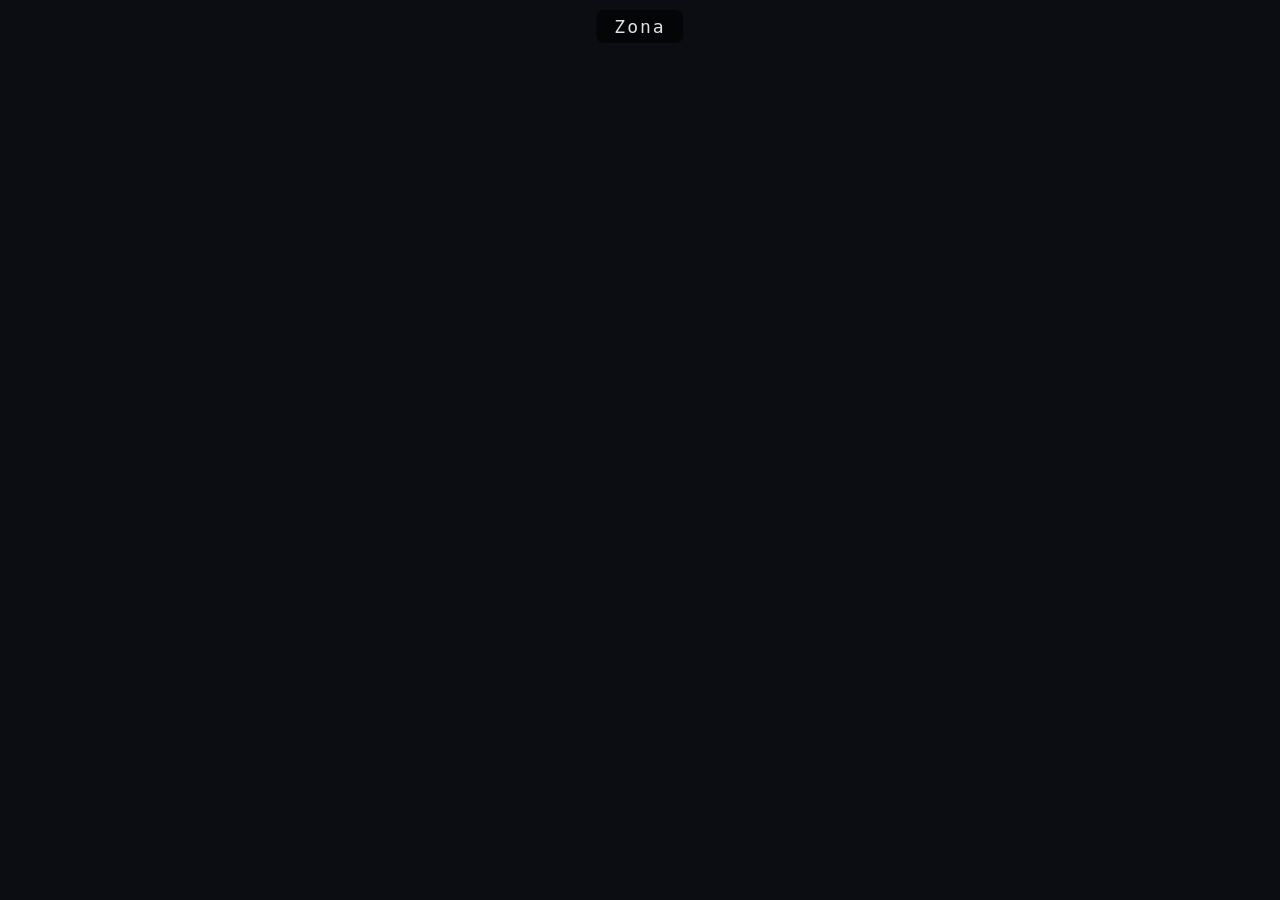
==== juego.html @ 1229124f "Update juego.html" ====
<!DOCTYPE html>
<html lang="es">
<head>
<meta charset="UTF-8">
<title>Detroit PRO 2D (90s FINAL PRO)</title>

<style>
body{margin:0;overflow:hidden;background:#0b0d12}
canvas{display:block}

#zoneName{
 position:fixed;
 top:10px;
 left:50%;
 transform:translateX(-50%);
 color:#e0e0e0;
 font-family:monospace;
 font-size:18px;
 background:rgba(0,0,0,0.6);
 padding:6px 18px;
 border-radius:8px;
 letter-spacing:2px;
}
</style>
</head>

<body>

<div id="zoneName">Zona</div>
<canvas id="game"></canvas>

<script>
const canvas=document.getElementById("game");
const ctx=canvas.getContext("2d");
const zoneUI=document.getElementById("zoneName");

canvas.width=window.innerWidth;
canvas.height=window.innerHeight;

/* ========================= */
const CONFIG = {
  CITY_WIDTH:90,
  CITY_HEIGHT:120,
  LAKE_SIZE:200,
  TREE_DENSITY:0.85,
  BRIDGE_Y:250,
  SAFE_MARGIN:20,
  TOWN_SIZE:15
};

const TILE=32;
const WORLD_ROWS=500;
const WORLD_COLS=500;

const T={ROAD:0,BUILDING:1,GRASS:2,WATER:3,BRIDGE:4};

/* ========================= */
const ZONES=[];

function rectsOverlap(a,b){
 return !(
  a.x + a.w + CONFIG.SAFE_MARGIN < b.x ||
  a.x > b.x + b.w + CONFIG.SAFE_MARGIN ||
  a.y + a.h + CONFIG.SAFE_MARGIN < b.y ||
  a.y > b.y + b.h + CONFIG.SAFE_MARGIN
 );
}

function clamp(v,min,max){
 return Math.max(min,Math.min(max,v));
}

function defineZones(){

 ZONES.length=0;

 let lake = {
   name:"Lago",
   x:150,
   y:150,
   w:CONFIG.LAKE_SIZE,
   h:CONFIG.LAKE_SIZE
 };

 let city1 = {
   name:"Ciudad",
   x: lake.x - CONFIG.CITY_WIDTH - 10,
   y: CONFIG.BRIDGE_Y - CONFIG.CITY_HEIGHT/2,
   w: CONFIG.CITY_WIDTH,
   h: CONFIG.CITY_HEIGHT
 };

 let city2 = {
   name:"Ciudad Norte",
   x: lake.x + lake.w + 10,
   y: CONFIG.BRIDGE_Y - CONFIG.CITY_HEIGHT/2,
   w: CONFIG.CITY_WIDTH,
   h: CONFIG.CITY_HEIGHT
 };

 function fixCity(city){
  while(rectsOverlap(city,lake)){
    city.y += 10;
  }
 }

 fixCity(city1);
 fixCity(city2);

 ZONES.push(city1);
 ZONES.push(city2);
 ZONES.push(lake);

 let roadX = Math.floor(city1.x + city1.w/2);
 let roadX2 = Math.floor(city2.x + city2.w/2);

 for(let i=1;i<=5;i++){
   let yPos = city1.y - i*60;

   ZONES.push({ name:"Pueblo", x: roadX - 40, y: yPos, w: CONFIG.TOWN_SIZE, h: CONFIG.TOWN_SIZE });
   ZONES.push({ name:"Pueblo", x: roadX + 25, y: yPos, w: CONFIG.TOWN_SIZE, h: CONFIG.TOWN_SIZE });
 }

 for(let i=1;i<=5;i++){
   let yPos = city2.y - i*60;

   ZONES.push({ name:"Pueblo", x: roadX2 - 40, y: yPos, w: CONFIG.TOWN_SIZE, h: CONFIG.TOWN_SIZE });
   ZONES.push({ name:"Pueblo", x: roadX2 + 25, y: yPos, w: CONFIG.TOWN_SIZE, h: CONFIG.TOWN_SIZE });
 }
}

function getZone(x,y){
 for(let z of ZONES){
  if(x>=z.x && x<z.x+z.w && y>=z.y && y<z.y+z.h){
    return z.name;
  }
 }
 return "Bosque";
}

/* ========================= */
function generateWorld(){
 let map = Array.from({length:WORLD_ROWS},()=>Array(WORLD_COLS).fill(T.GRASS));
 let lake = ZONES.find(z=>z.name==="Lago");
 let city = ZONES.find(z=>z.name==="Ciudad");
 let cityN = ZONES.find(z=>z.name==="Ciudad Norte");

 for(let y=0;y<WORLD_ROWS;y++){
  for(let x=0;x<WORLD_COLS;x++){

   let zone=getZone(x,y);

   if(zone==="Lago"){
     map[y][x]=T.WATER;
     continue;
   }

   if(zone==="Ciudad" || zone==="Ciudad Norte"){
     map[y][x]=T.BUILDING;
   }

   if(zone==="Pueblo"){
     let isRoad = (x % 5 === 0 || y % 5 === 0);
     if(isRoad) map[y][x]=T.ROAD;
     else map[y][x]=T.BUILDING;
   }
  }
 }

 for(let x=lake.x; x<lake.x+lake.w; x++){
   for(let i=-1;i<=1;i++){
     let yy = clamp(CONFIG.BRIDGE_Y+i,0,WORLD_ROWS-1);
     map[yy][x]=T.BRIDGE;
   }
 }

 let roadX = Math.floor(city.x + city.w/2);
 let roadX2 = Math.floor(cityN.x + cityN.w/2);

 for(let y=0;y<city.y;y++){
   for(let i=-1;i<=1;i++){
     let xx = clamp(roadX+i,0,WORLD_COLS-1);
     map[y][xx]=T.ROAD;
   }
 }

 for(let y=0;y<cityN.y;y++){
   for(let i=-1;i<=1;i++){
     let xx = clamp(roadX2+i,0,WORLD_COLS-1);
     map[y][xx]=T.ROAD;
   }
 }

 for(let y=city.y; y<city.y+city.h; y++){
   for(let i=-1;i<=1;i++){
     map[y][roadX+i]=T.ROAD;
   }
 }

 for(let y=cityN.y; y<cityN.y+cityN.h; y++){
   for(let i=-1;i<=1;i++){
     map[y][roadX2+i]=T.ROAD;
   }
 }

 for(let x=roadX; x<lake.x; x++){
   for(let i=-1;i<=1;i++){
     let yy = clamp(CONFIG.BRIDGE_Y+i,0,WORLD_ROWS-1);
     map[yy][x]=T.ROAD;
   }
 }

 for(let z of ZONES){
   if(z.name==="Pueblo"){
     let cy = Math.floor(z.y + z.h/2);
     let cx = Math.floor(z.x + z.w/2);

     let nearestRoad = (cx < WORLD_COLS/2) ? roadX : roadX2;

     for(let x=Math.min(cx,nearestRoad); x<=Math.max(cx,nearestRoad); x++){
       for(let i=-1;i<=1;i++){
         let yy = clamp(cy+i,0,WORLD_ROWS-1);
         map[yy][x]=T.ROAD;
       }
     }
   }
 }

 return map;
}

defineZones();
let city=generateWorld();

/* ========================= DIA / NOCHE ========================= */
let dayTime = 0;
const DAY_DURATION = 300;

function updateDayNight(delta){
  dayTime += delta / 60;
  if(dayTime > DAY_DURATION) dayTime = 0;
}

function getLightLevel(){
  let t = dayTime / DAY_DURATION;
  return Math.sin(t * Math.PI * 2) * 0.5 + 0.5;
}

/* 🔦 MOUSE */
let mouseX = canvas.width/2;
let mouseY = canvas.height/2;

canvas.addEventListener("mousemove",e=>{
  mouseX = e.clientX;
  mouseY = e.clientY;
});

/* ========================= RESTO ========================= */
let buildingsData={};

function getBuildingData(x,y){
 let key=x+","+y;
 if(!buildingsData[key]){
  let zone=getZone(x,y);
  let h = zone==="Pueblo" ? 20+Math.random()*10 : 60+Math.random()*50;
  let windows=[];
  let style=Math.floor(Math.random()*3);

  for(let wy=10;wy<h-10;wy+=12){
    for(let wx=6;wx<26;wx+=10){
      windows.push({x:wx,y:wy,on:Math.random()>0.5});
    }
  }

  buildingsData[key]={height:h,windows,style};
 }
 return buildingsData[key];
}

function updateWindows(){
 let light = getLightLevel();

 for(let k in buildingsData){
   let b=buildingsData[k];
   for(let w of b.windows){
     if(light < 0.3){
       w.on = false;
     } else {
       if(Math.random()<0.01){
         w.on=!w.on;
       }
     }
   }
 }
}

function drawBuilding(x,y,wx,wy){
 let d=getBuildingData(wx,wy);
 let h=d.height;

 ctx.fillStyle="#444";
 ctx.fillRect(x,y-h,32,h);

 for(let w of d.windows){
  if(getLightLevel() < 0.3){
    ctx.fillStyle="#000"; // 🔴 FORZADO NEGRO
  } else {
    ctx.fillStyle = w.on ? "#ffd966" : "#1a1a1a";
  }
  ctx.fillRect(x+w.x, y-h+w.y, 5, 6);
 }
}

/* 🌙 + 🔦 */
function drawNightOverlay(){
 let darkness = 1 - getLightLevel();

 ctx.fillStyle = `rgba(0,0,0,${darkness * 0.7})`;
 ctx.fillRect(0,0,canvas.width,canvas.height);

 if(darkness > 0.2){
   ctx.globalCompositeOperation = "lighter";

   let gradient = ctx.createRadialGradient(mouseX,mouseY,10,mouseX,mouseY,150);
   gradient.addColorStop(0,"rgba(255,255,255,0.25)");
   gradient.addColorStop(1,"rgba(255,255,255,0)");

   ctx.fillStyle = gradient;
   ctx.beginPath();
   ctx.arc(mouseX,mouseY,150,0,Math.PI*2);
   ctx.fill();

   ctx.globalCompositeOperation = "source-over";
 }
}
</script>
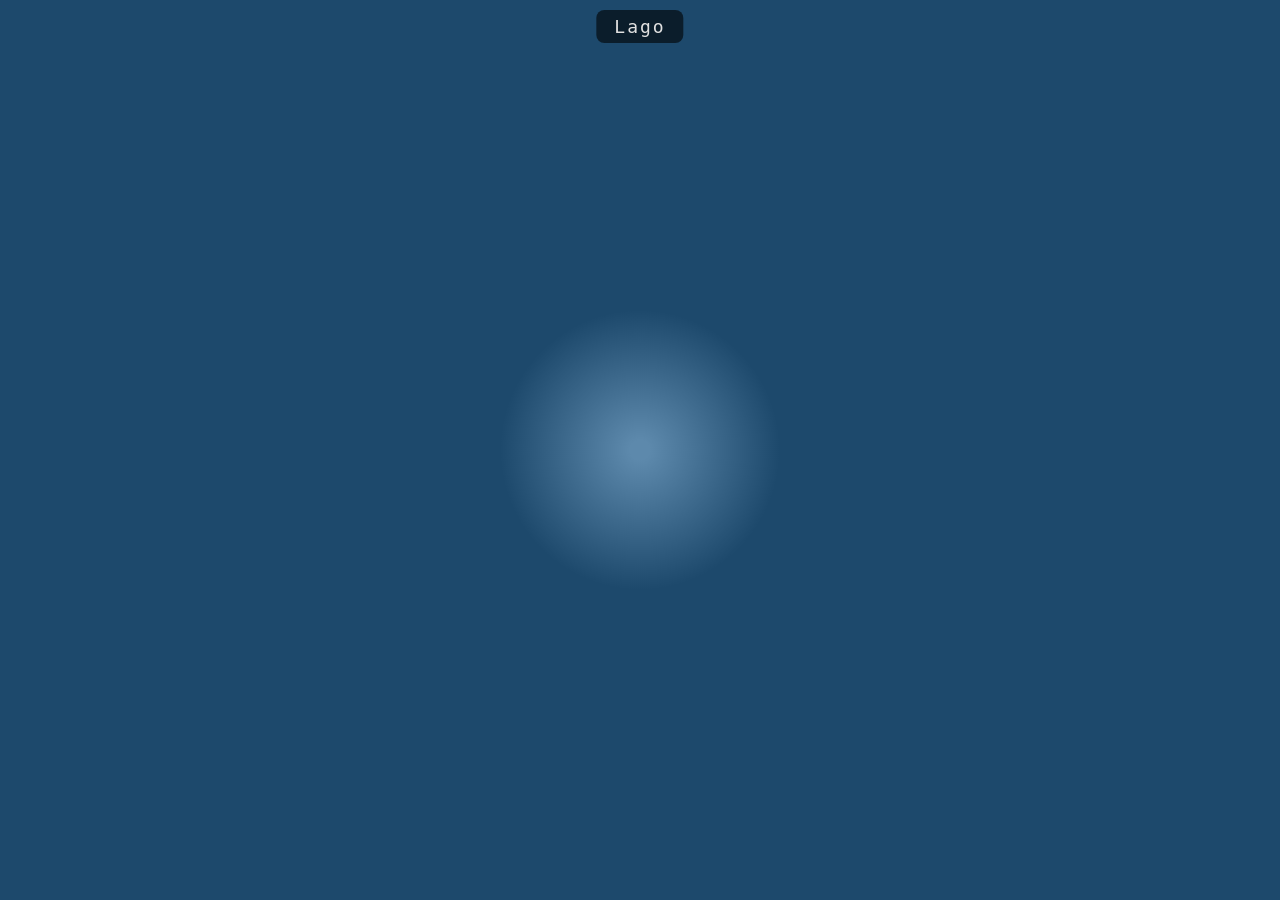
==== commit d0d0c285: "Update juego.html" ====
--- a/juego.html
+++ b/juego.html
@@ -255,7 +255,28 @@
   mouseY = e.clientY;
 });
 
-/* ========================= RESTO ========================= */
+/* ========================= INPUT */
+let keys={};
+document.addEventListener("keydown",e=>keys[e.code]=true);
+document.addEventListener("keyup",e=>keys[e.code]=false);
+
+/* ========================= CÁMARA */
+let camX=150*TILE;
+let camY=200*TILE;
+let speed=5;
+let lastTime=performance.now();
+
+function updateCamera(delta){
+ let currentSpeed = (keys["ShiftLeft"] || keys["ShiftRight"]) ? speed*2 : speed;
+ if(keys["KeyW"]) camY-=currentSpeed*delta;
+ if(keys["KeyS"]) camY+=currentSpeed*delta;
+ if(keys["KeyA"]) camX-=currentSpeed*delta;
+ if(keys["KeyD"]) camX+=currentSpeed*delta;
+ camX=Math.max(0,Math.min(camX,(WORLD_COLS*TILE)-canvas.width));
+ camY=Math.max(0,Math.min(camY,(WORLD_ROWS*TILE)-canvas.height));
+}
+
+/* ========================= RESTO IGUAL */
 let buildingsData={};
 
 function getBuildingData(x,y){
@@ -268,7 +289,7 @@
 
   for(let wy=10;wy<h-10;wy+=12){
     for(let wx=6;wx<26;wx+=10){
-      windows.push({x:wx,y:wy,on:Math.random()>0.5});
+      windows.push({x:wx,y:wy,on:true});
     }
   }
 
@@ -277,60 +298,149 @@
  return buildingsData[key];
 }
 
+/* 🔥 ventanas apagadas de noche */
 function updateWindows(){
  let light = getLightLevel();
 
  for(let k in buildingsData){
    let b=buildingsData[k];
    for(let w of b.windows){
-     if(light < 0.3){
+     if(light < 0.35){
        w.on = false;
      } else {
        if(Math.random()<0.01){
-         w.on=!w.on;
+         w.on=true;
        }
      }
    }
  }
+}
+
+let treesData={};
+
+function hasTree(x,y){
+ let key=x+","+y;
+ if(!treesData[key]){
+   let tile = city[y]?.[x];
+   treesData[key]=(
+     getZone(x,y)==="Bosque" &&
+     tile!==T.ROAD &&
+     tile!==T.BRIDGE &&
+     Math.random()>CONFIG.TREE_DENSITY
+   );
+ }
+ return treesData[key];
+}
+
+function drawTile(x,y,t){
+ if(t===T.ROAD) ctx.fillStyle="#111";
+ if(t===T.BUILDING) ctx.fillStyle="#2a2a2a";
+ if(t===T.GRASS) ctx.fillStyle="#355c3a";
+ if(t===T.WATER) ctx.fillStyle="#2c6fa3";
+ if(t===T.BRIDGE) ctx.fillStyle="#8b6b4a";
+
+ ctx.fillRect(x,y,TILE,TILE);
 }
 
 function drawBuilding(x,y,wx,wy){
  let d=getBuildingData(wx,wy);
  let h=d.height;
-
- ctx.fillStyle="#444";
+ let zone=getZone(wx,wy);
+
+ let colors = zone==="Pueblo"
+   ? ["#7a5a3f","#8b6b4a","#6b4f3a"]
+   : ["#5a4a3f","#4b5a3f","#3f4a5a"];
+
+ ctx.fillStyle=colors[d.style];
  ctx.fillRect(x,y-h,32,h);
 
+ ctx.fillStyle="#222";
+ ctx.fillRect(x,y-h,32,4);
+
  for(let w of d.windows){
-  if(getLightLevel() < 0.3){
-    ctx.fillStyle="#000"; // 🔴 FORZADO NEGRO
-  } else {
-    ctx.fillStyle = w.on ? "#ffd966" : "#1a1a1a";
+  ctx.fillStyle = w.on ? "#ffd966" : "#000000"; // 🔴 negro real
+  ctx.fillRect(x+w.x, y-h+w.y, 5, 6);
+ }
+}
+
+function drawTree(x,y){
+ ctx.fillStyle="#4a2f1b";
+ ctx.fillRect(x+14,y+20,4,10);
+
+ ctx.fillStyle="#2f7a3f";
+ ctx.beginPath();
+ ctx.arc(x+16,y+14,9,0,Math.PI*2);
+ ctx.fill();
+}
+
+function drawWorld(){
+ let startCol=Math.floor(camX/TILE);
+ let startRow=Math.floor(camY/TILE);
+ let endCol=startCol+Math.ceil(canvas.width/TILE)+2;
+ let endRow=startRow+Math.ceil(canvas.height/TILE)+2;
+
+ for(let y=startRow;y<endRow;y++){
+  for(let x=startCol;x<endCol;x++){
+   let t=city[y]?.[x];
+   if(t===undefined) continue;
+
+   let dx=(x*TILE-camX);
+   let dy=(y*TILE-camY);
+
+   drawTile(dx,dy,t);
+
+   if(t===T.BUILDING) drawBuilding(dx,dy,x,y);
+   if(hasTree(x,y)) drawTree(dx,dy);
   }
-  ctx.fillRect(x+w.x, y-h+w.y, 5, 6);
- }
-}
-
-/* 🌙 + 🔦 */
-function drawNightOverlay(){
+ }
+
+ // 🌙 oscuridad FIX
  let darkness = 1 - getLightLevel();
-
  ctx.fillStyle = `rgba(0,0,0,${darkness * 0.7})`;
  ctx.fillRect(0,0,canvas.width,canvas.height);
 
+ // 🔦 linterna blanca suave
  if(darkness > 0.2){
    ctx.globalCompositeOperation = "lighter";
 
-   let gradient = ctx.createRadialGradient(mouseX,mouseY,10,mouseX,mouseY,150);
+   let gradient = ctx.createRadialGradient(mouseX,mouseY,10,mouseX,mouseY,140);
    gradient.addColorStop(0,"rgba(255,255,255,0.25)");
    gradient.addColorStop(1,"rgba(255,255,255,0)");
 
    ctx.fillStyle = gradient;
    ctx.beginPath();
-   ctx.arc(mouseX,mouseY,150,0,Math.PI*2);
+   ctx.arc(mouseX,mouseY,140,0,Math.PI*2);
    ctx.fill();
 
    ctx.globalCompositeOperation = "source-over";
  }
-}
+
+ let px=Math.floor((camX+canvas.width/2)/TILE);
+ let py=Math.floor((camY+canvas.height/2)/TILE);
+ zoneUI.innerText=getZone(px,py);
+}
+
+function loop(timeNow){
+ let delta=(timeNow-lastTime)/16;
+ lastTime=timeNow;
+
+ ctx.clearRect(0,0,canvas.width,canvas.height);
+
+ updateCamera(delta);
+ updateDayNight(delta);
+ updateWindows();
+ drawWorld();
+
+ requestAnimationFrame(loop);
+}
+
+requestAnimationFrame(loop);
+
+window.addEventListener("resize",()=>{
+ canvas.width=window.innerWidth;
+ canvas.height=window.innerHeight;
+});
 </script>
+
+</body>
+</html>
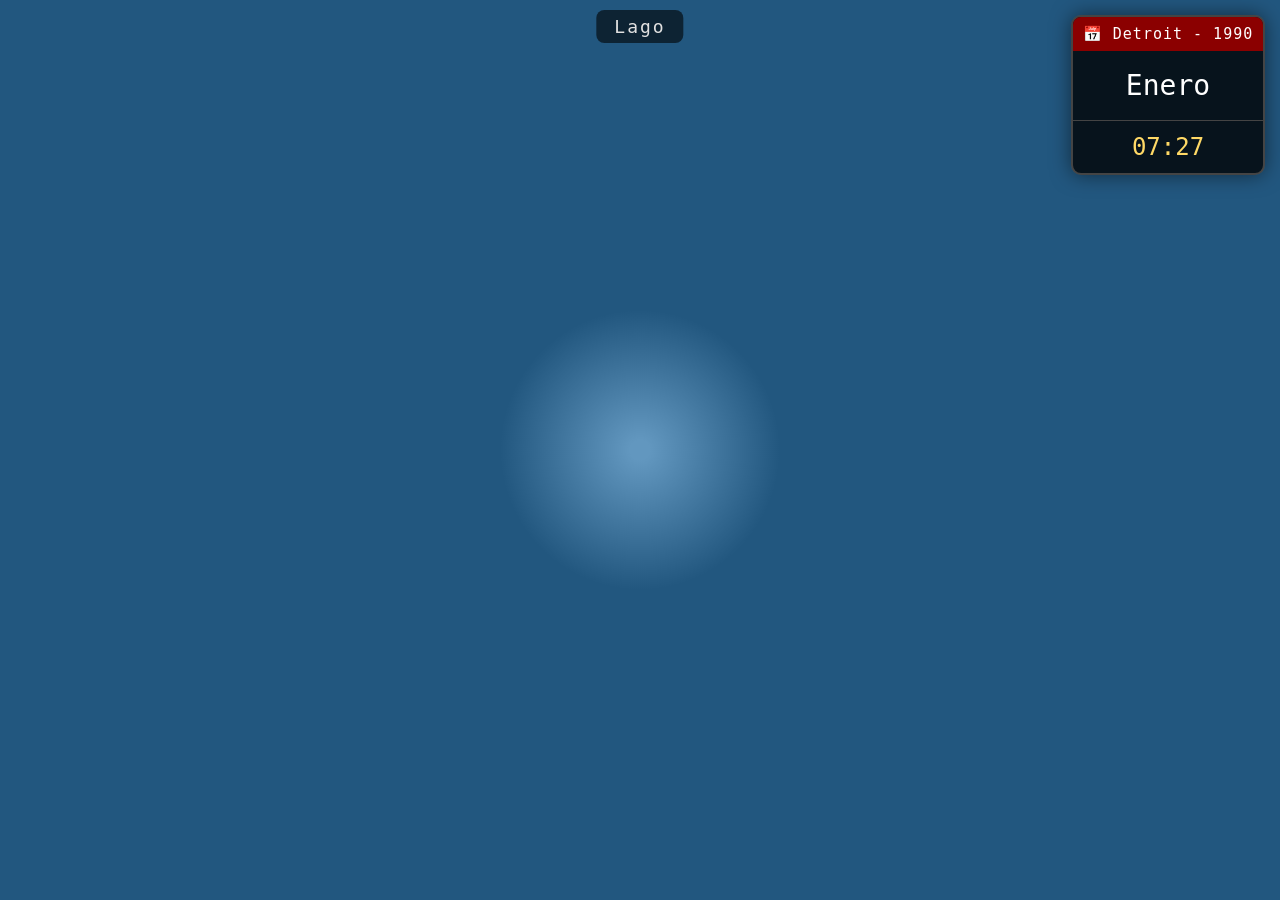
==== commit 65788593: "Update juego.html" ====
--- a/juego.html
+++ b/juego.html
@@ -21,12 +21,74 @@
  border-radius:8px;
  letter-spacing:2px;
 }
+
+/* ========================= */
+/* 📅 CALENDARIO */
+#calendarUI{
+ position:fixed;
+ right:15px;
+ top:15px;
+ width:190px;
+ background:rgba(0,0,0,0.78);
+ border:2px solid #444;
+ border-radius:10px;
+ overflow:hidden;
+ z-index:9999;
+ color:white;
+ font-family:monospace;
+ user-select:none;
+ box-shadow:0 0 20px rgba(0,0,0,0.5);
+}
+
+#calendarHeader{
+ background:#8b0000;
+ padding:8px;
+ text-align:center;
+ font-size:15px;
+ letter-spacing:1px;
+}
+
+#calendarMonth{
+ padding:18px;
+ text-align:center;
+ font-size:28px;
+ cursor:pointer;
+ transition:0.2s;
+}
+
+#calendarMonth:hover{
+ background:rgba(255,255,255,0.08);
+}
+
+#calendarTime{
+ border-top:1px solid #444;
+ padding:12px;
+ text-align:center;
+ font-size:24px;
+ color:#ffd966;
+}
 </style>
 </head>
 
 <body>
 
 <div id="zoneName">Zona</div>
+
+<!-- 📅 CALENDARIO -->
+<div id="calendarUI">
+  <div id="calendarHeader">
+    📅 Detroit - 1990
+  </div>
+
+  <div id="calendarMonth">
+    Enero
+  </div>
+
+  <div id="calendarTime">
+    08:00
+  </div>
+</div>
+
 <canvas id="game"></canvas>
 
 <script>
@@ -34,8 +96,113 @@
 const ctx=canvas.getContext("2d");
 const zoneUI=document.getElementById("zoneName");
 
+/* 📅 UI */
+const calendarHeader=document.getElementById("calendarHeader");
+const calendarMonth=document.getElementById("calendarMonth");
+const calendarTime=document.getElementById("calendarTime");
+
 canvas.width=window.innerWidth;
 canvas.height=window.innerHeight;
+
+/* ========================= */
+/* 📅 SISTEMA TIEMPO */
+
+let gameYear = 1990;
+let gameDay = 1;
+let gameHour = 8;
+
+const MONTHS = [
+ "Enero",
+ "Febrero",
+ "Marzo",
+ "Abril",
+ "Mayo",
+ "Junio",
+ "Julio",
+ "Agosto",
+ "Septiembre",
+ "Octubre",
+ "Noviembre",
+ "Diciembre"
+];
+
+/*
+1 año = 25 min reales
+*/
+
+const YEAR_DURATION_REAL = 1500;
+const DAYS_PER_YEAR = 365;
+const DAY_DURATION_REAL = YEAR_DURATION_REAL / DAYS_PER_YEAR;
+
+let timeTimer = 0;
+
+function updateTime(delta){
+
+ timeTimer += delta / 60;
+
+ if(timeTimer >= DAY_DURATION_REAL){
+
+   timeTimer = 0;
+   gameDay++;
+
+   if(gameDay > DAYS_PER_YEAR){
+     gameDay = 1;
+     gameYear++;
+   }
+ }
+
+ let progress = timeTimer / DAY_DURATION_REAL;
+
+ gameHour = progress * 24;
+
+ updateCalendar();
+}
+
+function getMonthName(){
+
+ let monthIndex =
+ Math.floor((gameDay / DAYS_PER_YEAR) * 12);
+
+ monthIndex=Math.max(
+   0,
+   Math.min(11,monthIndex)
+ );
+
+ return MONTHS[monthIndex];
+}
+
+function getFormattedTime(){
+
+ let h=Math.floor(gameHour);
+ let m=Math.floor((gameHour-h)*60);
+
+ if(h<10) h="0"+h;
+ if(m<10) m="0"+m;
+
+ return h+":"+m;
+}
+
+function updateCalendar(){
+
+ calendarHeader.innerText =
+ "📅 Detroit - " + gameYear;
+
+ calendarMonth.innerText =
+ getMonthName();
+
+ calendarTime.innerText =
+ getFormattedTime();
+}
+
+calendarMonth.addEventListener("click",()=>{
+
+ alert(
+  "📅 " + getMonthName() +
+  "\n📆 Año: " + gameYear +
+  "\n🕒 Hora: " + getFormattedTime()
+ );
+
+});
 
 /* ========================= */
 const CONFIG = {
@@ -242,8 +409,11 @@
 }
 
 function getLightLevel(){
-  let t = dayTime / DAY_DURATION;
-  return Math.sin(t * Math.PI * 2) * 0.5 + 0.5;
+
+  let normalized = gameHour / 24;
+
+  return Math.sin(normalized * Math.PI * 2 - Math.PI/2)
+  * 0.5 + 0.5;
 }
 
 /* 🔦 MOUSE */
@@ -289,7 +459,12 @@
 
   for(let wy=10;wy<h-10;wy+=12){
     for(let wx=6;wx<26;wx+=10){
-      windows.push({x:wx,y:wy,on:true});
+      windows.push({
+        x:wx,
+        y:wy,
+        on:true,
+        sleepTimer:Math.random()*200
+      });
     }
   }
 
@@ -298,20 +473,30 @@
  return buildingsData[key];
 }
 
-/* 🔥 ventanas apagadas de noche */
+/* 🔥 SISTEMA REALISTA DE SUEÑO */
 function updateWindows(){
  let light = getLightLevel();
 
  for(let k in buildingsData){
    let b=buildingsData[k];
    for(let w of b.windows){
+
      if(light < 0.35){
-       w.on = false;
+       w.sleepTimer -= 0.3;
+
+       if(w.sleepTimer <= 0){
+         w.on = false;
+       }
+
      } else {
+
        if(Math.random()<0.01){
-         w.on=true;
+         w.on = !w.on;
        }
+
+       w.sleepTimer = 100 + Math.random()*200;
      }
+
    }
  }
 }
@@ -358,7 +543,7 @@
  ctx.fillRect(x,y-h,32,4);
 
  for(let w of d.windows){
-  ctx.fillStyle = w.on ? "#ffd966" : "#000000"; // 🔴 negro real
+  ctx.fillStyle = w.on ? "#ffd966" : "#000000";
   ctx.fillRect(x+w.x, y-h+w.y, 5, 6);
  }
 }
@@ -394,12 +579,10 @@
   }
  }
 
- // 🌙 oscuridad FIX
  let darkness = 1 - getLightLevel();
  ctx.fillStyle = `rgba(0,0,0,${darkness * 0.7})`;
  ctx.fillRect(0,0,canvas.width,canvas.height);
 
- // 🔦 linterna blanca suave
  if(darkness > 0.2){
    ctx.globalCompositeOperation = "lighter";
 
@@ -427,6 +610,10 @@
  ctx.clearRect(0,0,canvas.width,canvas.height);
 
  updateCamera(delta);
+
+ /* 📅 TIEMPO */
+ updateTime(delta);
+
  updateDayNight(delta);
  updateWindows();
  drawWorld();
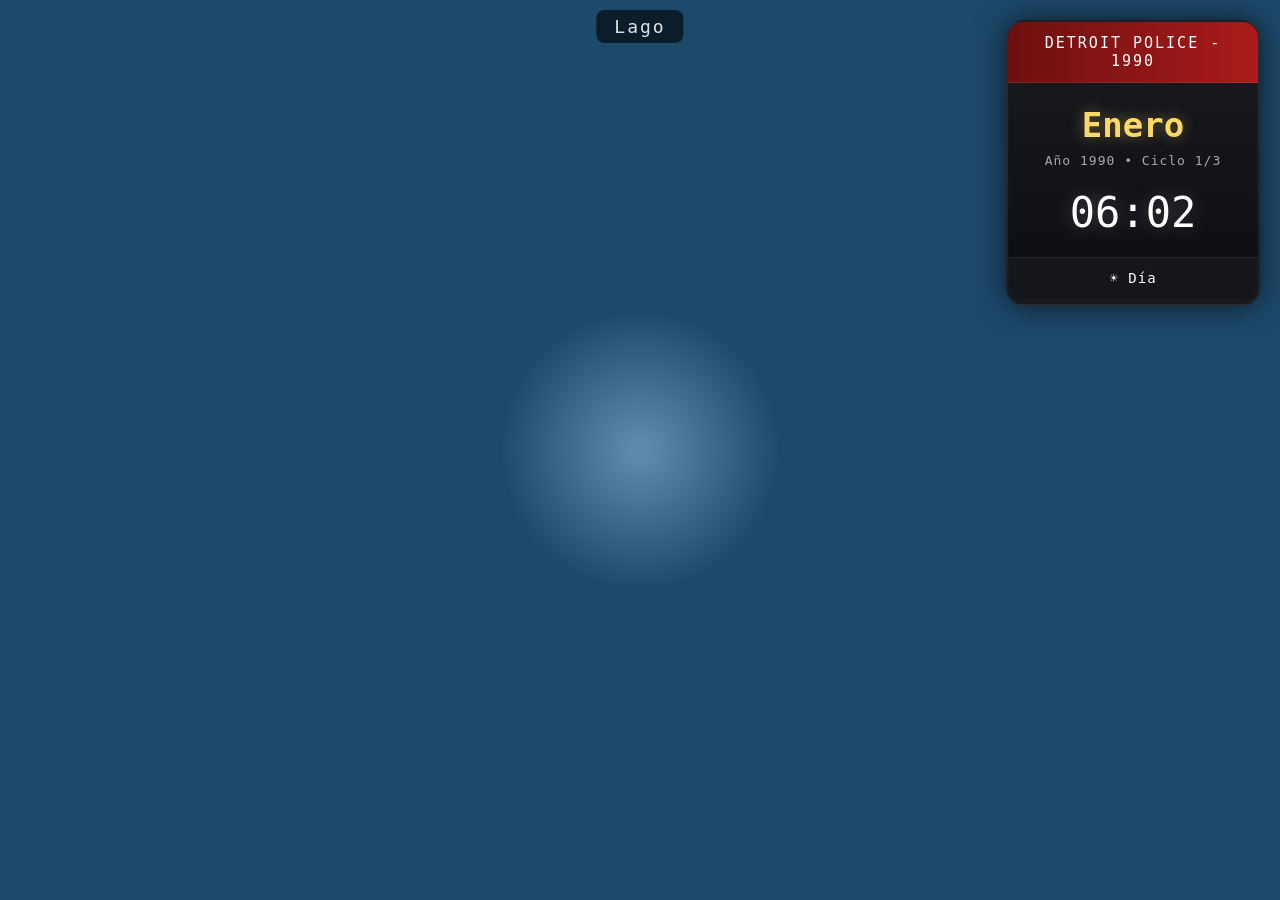
==== commit a7e4a594: "Update juego.html" ====
--- a/juego.html
+++ b/juego.html
@@ -23,49 +23,140 @@
 }
 
 /* ========================= */
-/* 📅 CALENDARIO */
+/* 📅 CALENDARIO MEJORADO */
 #calendarUI{
  position:fixed;
- right:15px;
- top:15px;
- width:190px;
- background:rgba(0,0,0,0.78);
- border:2px solid #444;
- border-radius:10px;
+ right:20px;
+ top:20px;
+ width:250px;
+
+ background:
+ linear-gradient(
+ 180deg,
+ rgba(25,25,30,0.96),
+ rgba(10,10,14,0.96)
+ );
+
+ border:
+ 2px solid rgba(255,255,255,0.08);
+
+ border-radius:18px;
+
  overflow:hidden;
+
  z-index:9999;
+
  color:white;
+
  font-family:monospace;
+
  user-select:none;
- box-shadow:0 0 20px rgba(0,0,0,0.5);
+
+ box-shadow:
+ 0 0 30px rgba(0,0,0,0.65),
+ inset 0 0 10px rgba(255,255,255,0.03);
+
+ backdrop-filter:blur(4px);
 }
 
 #calendarHeader{
- background:#8b0000;
- padding:8px;
+ background:
+ linear-gradient(
+ 90deg,
+ #6d1010,
+ #aa1b1b
+ );
+
+ padding:12px;
+
  text-align:center;
+
  font-size:15px;
+
+ letter-spacing:2px;
+
+ border-bottom:
+ 1px solid rgba(255,255,255,0.08);
+}
+
+#calendarMonth{
+ padding-top:22px;
+
+ text-align:center;
+
+ font-size:34px;
+
+ font-weight:bold;
+
+ color:#ffd966;
+
+ cursor:pointer;
+
+ transition:0.2s;
+
+ text-shadow:
+ 0 0 15px rgba(255,217,102,0.4);
+}
+
+#calendarMonth:hover{
+ transform:scale(1.03);
+}
+
+#calendarDate{
+ text-align:center;
+ padding-top:8px;
+ font-size:13px;
+ color:#aaa;
  letter-spacing:1px;
 }
 
-#calendarMonth{
- padding:18px;
+#calendarTime{
+ padding:20px;
+
  text-align:center;
- font-size:28px;
- cursor:pointer;
+
+ font-size:42px;
+
+ color:white;
+
+ text-shadow:
+ 0 0 20px rgba(255,255,255,0.25);
+}
+
+#calendarState{
+ border-top:
+ 1px solid rgba(255,255,255,0.06);
+
+ padding:12px;
+
+ text-align:center;
+
+ font-size:14px;
+
+ background:
+ rgba(255,255,255,0.03);
+
+ letter-spacing:1px;
+}
+
+#calendarProgress{
+ width:100%;
+ height:6px;
+ background:rgba(255,255,255,0.05);
+}
+
+#calendarProgressBar{
+ width:0%;
+ height:100%;
+
+ background:
+ linear-gradient(
+ 90deg,
+ #ffd966,
+ #ff9f43
+ );
+
  transition:0.2s;
-}
-
-#calendarMonth:hover{
- background:rgba(255,255,255,0.08);
-}
-
-#calendarTime{
- border-top:1px solid #444;
- padding:12px;
- text-align:center;
- font-size:24px;
- color:#ffd966;
 }
 </style>
 </head>
@@ -76,17 +167,31 @@
 
 <!-- 📅 CALENDARIO -->
 <div id="calendarUI">
+
   <div id="calendarHeader">
-    📅 Detroit - 1990
+    DETROIT POLICE DEPARTMENT
   </div>
 
   <div id="calendarMonth">
     Enero
   </div>
 
+  <div id="calendarDate">
+    Año 1990
+  </div>
+
   <div id="calendarTime">
     08:00
   </div>
+
+  <div id="calendarState">
+    ☀️ Día
+  </div>
+
+  <div id="calendarProgress">
+    <div id="calendarProgressBar"></div>
+  </div>
+
 </div>
 
 <canvas id="game"></canvas>
@@ -99,7 +204,10 @@
 /* 📅 UI */
 const calendarHeader=document.getElementById("calendarHeader");
 const calendarMonth=document.getElementById("calendarMonth");
+const calendarDate=document.getElementById("calendarDate");
 const calendarTime=document.getElementById("calendarTime");
+const calendarState=document.getElementById("calendarState");
+const calendarProgressBar=document.getElementById("calendarProgressBar");
 
 canvas.width=window.innerWidth;
 canvas.height=window.innerHeight;
@@ -108,8 +216,24 @@
 /* 📅 SISTEMA TIEMPO */
 
 let gameYear = 1990;
-let gameDay = 1;
+let gameMonth = 0;
 let gameHour = 8;
+
+/*
+🔥 ciclos:
+3 ciclos = 1 mes
+*/
+
+let cycleCount = 0;
+
+/*
+☀️ estados:
+day
+night
+transition
+*/
+
+let timeState = "day";
 
 const MONTHS = [
  "Enero",
@@ -127,12 +251,21 @@
 ];
 
 /*
-1 año = 25 min reales
+🔥 TIEMPOS
+
+☀️ día = 5 minutos
+🌙 noche = 3 minutos
+
+3 ciclos:
+24 minutos
+
++1 minuto transición
+= 25 minutos año
 */
 
-const YEAR_DURATION_REAL = 1500;
-const DAYS_PER_YEAR = 365;
-const DAY_DURATION_REAL = YEAR_DURATION_REAL / DAYS_PER_YEAR;
+const DAY_DURATION_REAL = 300;
+const NIGHT_DURATION_REAL = 180;
+const TRANSITION_DURATION = 60;
 
 let timeTimer = 0;
 
@@ -140,35 +273,107 @@
 
  timeTimer += delta / 60;
 
- if(timeTimer >= DAY_DURATION_REAL){
-
-   timeTimer = 0;
-   gameDay++;
-
-   if(gameDay > DAYS_PER_YEAR){
-     gameDay = 1;
-     gameYear++;
-   }
- }
-
- let progress = timeTimer / DAY_DURATION_REAL;
-
- gameHour = progress * 24;
+ /*
+ ☀️ DÍA
+ */
+
+ if(timeState==="day"){
+
+   let progress =
+   timeTimer / DAY_DURATION_REAL;
+
+   gameHour =
+   6 + (progress * 12);
+
+   if(timeTimer >= DAY_DURATION_REAL){
+
+     timeTimer = 0;
+     timeState = "night";
+
+   }
+
+ }
+
+ /*
+ 🌙 NOCHE
+ */
+
+ else if(timeState==="night"){
+
+   let progress =
+   timeTimer / NIGHT_DURATION_REAL;
+
+   gameHour =
+   18 + (progress * 12);
+
+   if(gameHour >= 24){
+     gameHour -= 24;
+   }
+
+   if(timeTimer >= NIGHT_DURATION_REAL){
+
+     timeTimer = 0;
+
+     cycleCount++;
+
+     /*
+     🔥 cada 3 ciclos
+     cambia mes
+     */
+
+     if(cycleCount >= 3){
+
+       cycleCount = 0;
+
+       gameMonth++;
+
+       /*
+       📅 nuevo año
+       */
+
+       if(gameMonth >= 12){
+
+         gameMonth = 0;
+         gameYear++;
+
+       }
+
+       timeState = "transition";
+
+     } else {
+
+       timeState = "day";
+
+     }
+
+   }
+
+ }
+
+ /*
+ 🌅 TRANSICIÓN
+ */
+
+ else if(timeState==="transition"){
+
+   gameHour = 5;
+
+   if(timeTimer >= TRANSITION_DURATION){
+
+     timeTimer = 0;
+     timeState = "day";
+
+   }
+
+ }
 
  updateCalendar();
 }
 
 function getMonthName(){
 
- let monthIndex =
- Math.floor((gameDay / DAYS_PER_YEAR) * 12);
-
- monthIndex=Math.max(
-   0,
-   Math.min(11,monthIndex)
- );
-
- return MONTHS[monthIndex];
+ return MONTHS[gameMonth];
+
 }
 
 function getFormattedTime(){
@@ -185,13 +390,61 @@
 function updateCalendar(){
 
  calendarHeader.innerText =
- "📅 Detroit - " + gameYear;
+ "DETROIT POLICE - " + gameYear;
 
  calendarMonth.innerText =
  getMonthName();
 
+ calendarDate.innerText =
+ "Año " + gameYear +
+ " • Ciclo " +
+ (cycleCount+1) +
+ "/3";
+
  calendarTime.innerText =
  getFormattedTime();
+
+ /*
+ 🌙 estado
+ */
+
+ if(timeState==="day"){
+
+   calendarState.innerText =
+   "☀️ Día";
+
+ }
+
+ else if(timeState==="night"){
+
+   calendarState.innerText =
+   "🌙 Noche";
+
+ }
+
+ else {
+
+   calendarState.innerText =
+   "🌅 Amanecer";
+
+ }
+
+ /*
+ 📊 barra progreso
+ */
+
+ let maxTime =
+ timeState==="day"
+ ? DAY_DURATION_REAL
+ : timeState==="night"
+ ? NIGHT_DURATION_REAL
+ : TRANSITION_DURATION;
+
+ let progress =
+ (timeTimer / maxTime) * 100;
+
+ calendarProgressBar.style.width =
+ progress + "%";
 }
 
 calendarMonth.addEventListener("click",()=>{
@@ -199,7 +452,9 @@
  alert(
   "📅 " + getMonthName() +
   "\n📆 Año: " + gameYear +
-  "\n🕒 Hora: " + getFormattedTime()
+  "\n🕒 Hora: " + getFormattedTime() +
+  "\n🔄 Ciclos: " +
+  cycleCount + "/3"
  );
 
 });
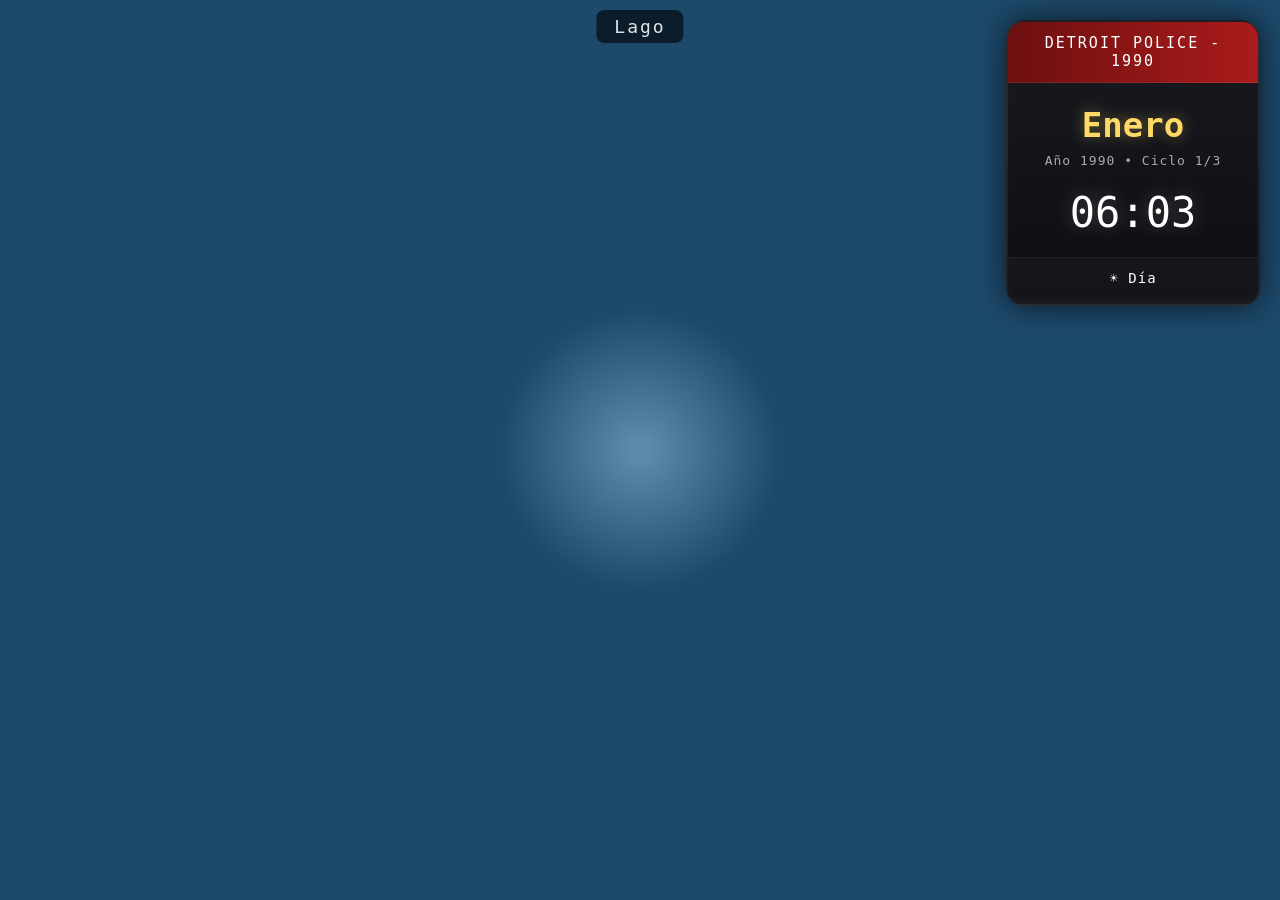
==== commit cd80ce38: "Update juego.html" ====
--- a/juego.html
+++ b/juego.html
@@ -632,6 +632,37 @@
    }
  }
 
+ /* ========================= */
+ /* 🛣️ NUEVA RUTA LADO NORTE */
+
+ for(let x=lake.x + lake.w; x<roadX2; x++){
+   for(let i=-1;i<=1;i++){
+
+     let yy = clamp(
+       CONFIG.BRIDGE_Y+i,
+       0,
+       WORLD_ROWS-1
+     );
+
+     map[yy][x]=T.ROAD;
+   }
+ }
+
+ /* salida larga hacia bosque */
+
+ for(let x=roadX2; x<roadX2+120; x++){
+   for(let i=-1;i<=1;i++){
+
+     let yy = clamp(
+       CONFIG.BRIDGE_Y+i,
+       0,
+       WORLD_ROWS-1
+     );
+
+     map[yy][x]=T.ROAD;
+   }
+ }
+
  for(let z of ZONES){
    if(z.name==="Pueblo"){
      let cy = Math.floor(z.y + z.h/2);
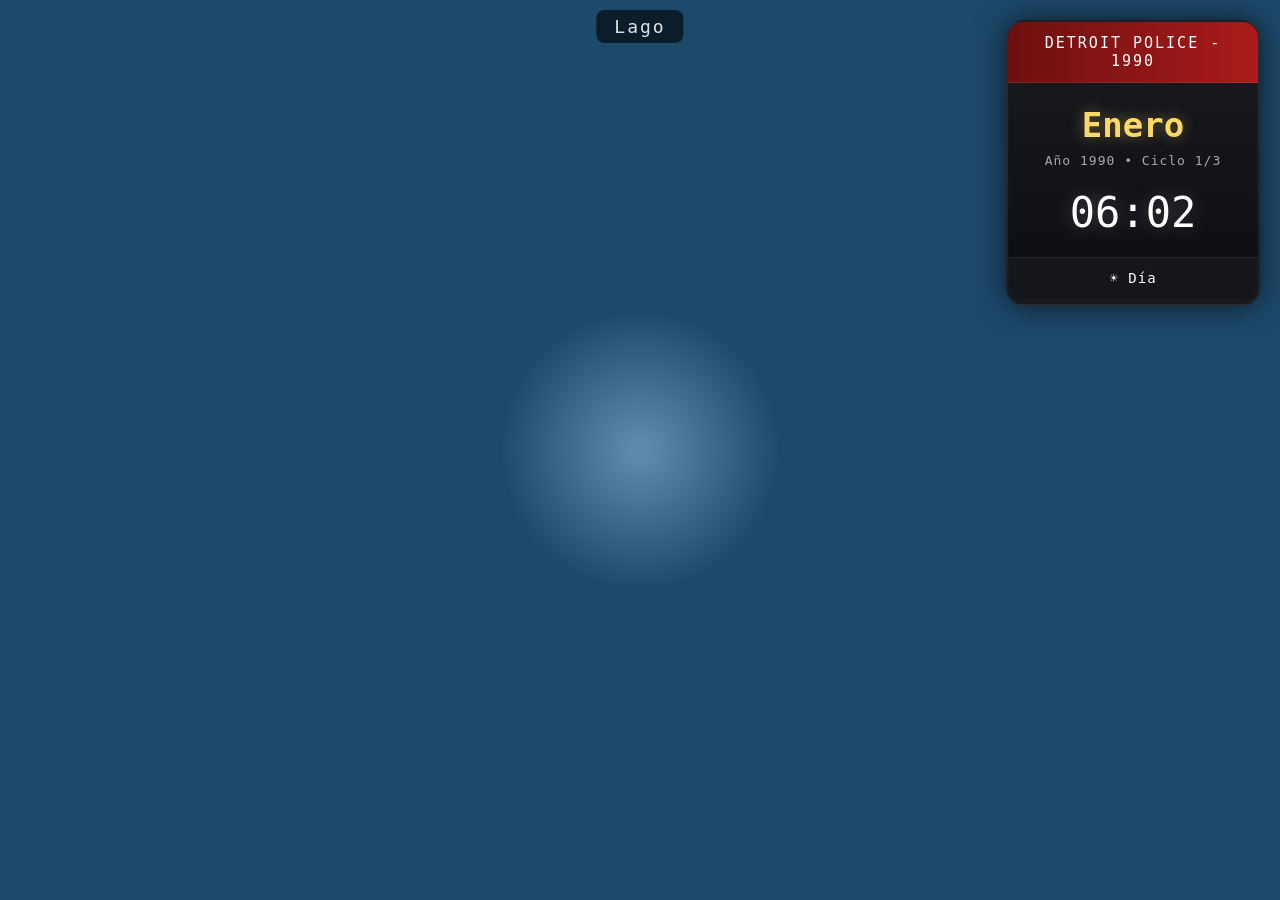
==== commit 31aba229: "Update juego.html" ====
--- a/juego.html
+++ b/juego.html
@@ -914,6 +914,8 @@
  canvas.height=window.innerHeight;
 });
 </script>
-
+ 
+<script src="killers.js"></script>
+ 
 </body>
 </html>
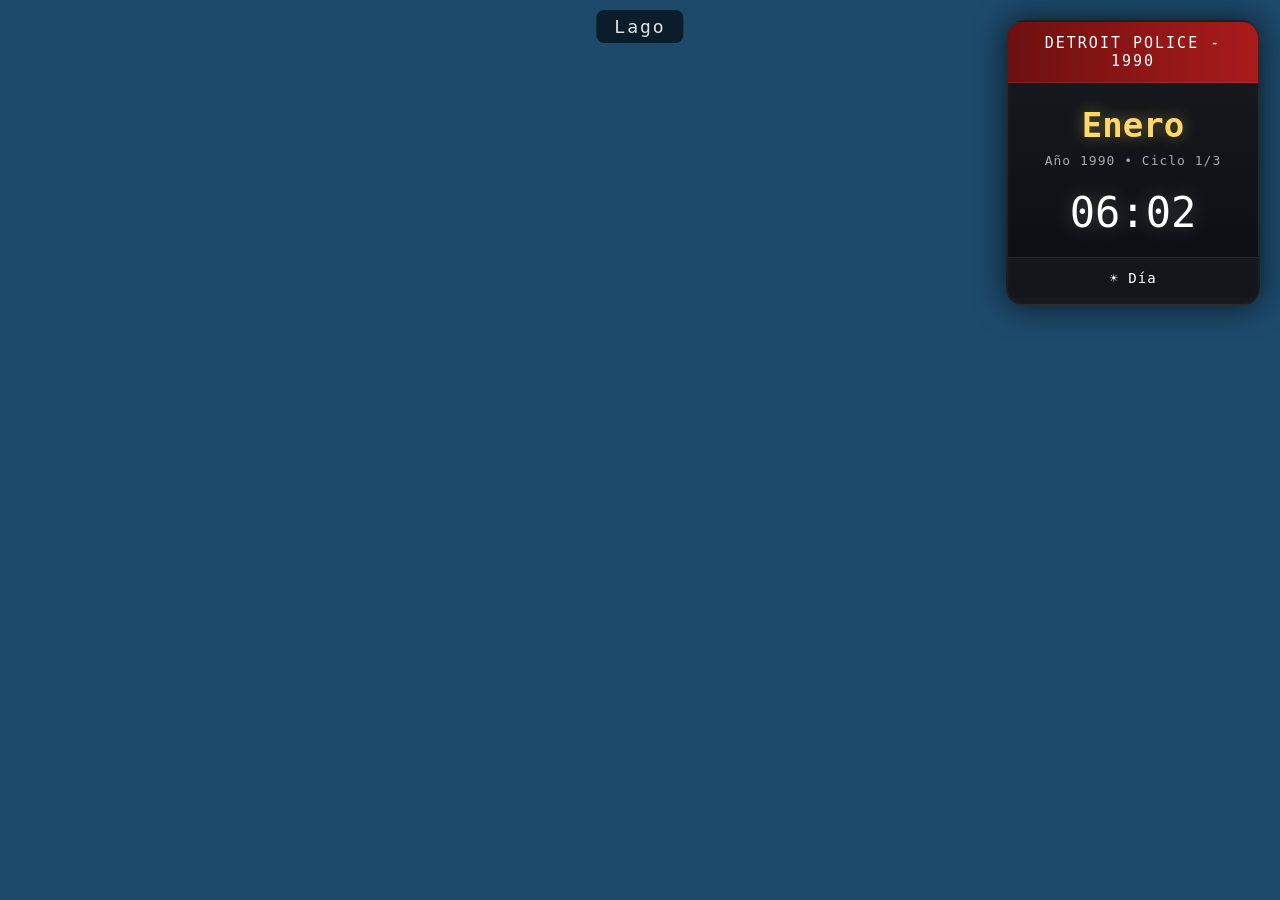
==== commit c770b279: "Update juego.html" ====
--- a/juego.html
+++ b/juego.html
@@ -589,96 +589,6 @@
   }
  }
 
- for(let x=lake.x; x<lake.x+lake.w; x++){
-   for(let i=-1;i<=1;i++){
-     let yy = clamp(CONFIG.BRIDGE_Y+i,0,WORLD_ROWS-1);
-     map[yy][x]=T.BRIDGE;
-   }
- }
-
- let roadX = Math.floor(city.x + city.w/2);
- let roadX2 = Math.floor(cityN.x + cityN.w/2);
-
- for(let y=0;y<city.y;y++){
-   for(let i=-1;i<=1;i++){
-     let xx = clamp(roadX+i,0,WORLD_COLS-1);
-     map[y][xx]=T.ROAD;
-   }
- }
-
- for(let y=0;y<cityN.y;y++){
-   for(let i=-1;i<=1;i++){
-     let xx = clamp(roadX2+i,0,WORLD_COLS-1);
-     map[y][xx]=T.ROAD;
-   }
- }
-
- for(let y=city.y; y<city.y+city.h; y++){
-   for(let i=-1;i<=1;i++){
-     map[y][roadX+i]=T.ROAD;
-   }
- }
-
- for(let y=cityN.y; y<cityN.y+cityN.h; y++){
-   for(let i=-1;i<=1;i++){
-     map[y][roadX2+i]=T.ROAD;
-   }
- }
-
- for(let x=roadX; x<lake.x; x++){
-   for(let i=-1;i<=1;i++){
-     let yy = clamp(CONFIG.BRIDGE_Y+i,0,WORLD_ROWS-1);
-     map[yy][x]=T.ROAD;
-   }
- }
-
- /* ========================= */
- /* 🛣️ NUEVA RUTA LADO NORTE */
-
- for(let x=lake.x + lake.w; x<roadX2; x++){
-   for(let i=-1;i<=1;i++){
-
-     let yy = clamp(
-       CONFIG.BRIDGE_Y+i,
-       0,
-       WORLD_ROWS-1
-     );
-
-     map[yy][x]=T.ROAD;
-   }
- }
-
- /* salida larga hacia bosque */
-
- for(let x=roadX2; x<roadX2+120; x++){
-   for(let i=-1;i<=1;i++){
-
-     let yy = clamp(
-       CONFIG.BRIDGE_Y+i,
-       0,
-       WORLD_ROWS-1
-     );
-
-     map[yy][x]=T.ROAD;
-   }
- }
-
- for(let z of ZONES){
-   if(z.name==="Pueblo"){
-     let cy = Math.floor(z.y + z.h/2);
-     let cx = Math.floor(z.x + z.w/2);
-
-     let nearestRoad = (cx < WORLD_COLS/2) ? roadX : roadX2;
-
-     for(let x=Math.min(cx,nearestRoad); x<=Math.max(cx,nearestRoad); x++){
-       for(let i=-1;i<=1;i++){
-         let yy = clamp(cy+i,0,WORLD_ROWS-1);
-         map[yy][x]=T.ROAD;
-       }
-     }
-   }
- }
-
  return map;
 }
 
@@ -728,8 +638,6 @@
  if(keys["KeyS"]) camY+=currentSpeed*delta;
  if(keys["KeyA"]) camX-=currentSpeed*delta;
  if(keys["KeyD"]) camX+=currentSpeed*delta;
- camX=Math.max(0,Math.min(camX,(WORLD_COLS*TILE)-canvas.width));
- camY=Math.max(0,Math.min(camY,(WORLD_ROWS*TILE)-canvas.height));
 }
 
 /* ========================= RESTO IGUAL */
@@ -759,7 +667,6 @@
  return buildingsData[key];
 }
 
-/* 🔥 SISTEMA REALISTA DE SUEÑO */
 function updateWindows(){
  let light = getLightLevel();
 
@@ -869,26 +776,32 @@
  ctx.fillStyle = `rgba(0,0,0,${darkness * 0.7})`;
  ctx.fillRect(0,0,canvas.width,canvas.height);
 
- if(darkness > 0.2){
-   ctx.globalCompositeOperation = "lighter";
-
-   let gradient = ctx.createRadialGradient(mouseX,mouseY,10,mouseX,mouseY,140);
-   gradient.addColorStop(0,"rgba(255,255,255,0.25)");
-   gradient.addColorStop(1,"rgba(255,255,255,0)");
-
-   ctx.fillStyle = gradient;
-   ctx.beginPath();
-   ctx.arc(mouseX,mouseY,140,0,Math.PI*2);
-   ctx.fill();
-
-   ctx.globalCompositeOperation = "source-over";
- }
-
  let px=Math.floor((camX+canvas.width/2)/TILE);
  let py=Math.floor((camY+canvas.height/2)/TILE);
  zoneUI.innerText=getZone(px,py);
 }
 
+/* ========================= */
+/* 🔪 CONEXIÓN CON killers.js */
+
+function updateKillersWrapper(delta){
+
+ if(typeof updateKillers === "function"){
+   updateKillers(delta);
+ }
+
+}
+
+function drawKillersWrapper(){
+
+ if(typeof drawKillers === "function"){
+   drawKillers();
+ }
+
+}
+
+/* ========================= */
+
 function loop(timeNow){
  let delta=(timeNow-lastTime)/16;
  lastTime=timeNow;
@@ -903,6 +816,10 @@
  updateDayNight(delta);
  updateWindows();
  drawWorld();
+
+ /* 🔪 IA killers.js */
+ updateKillersWrapper(delta);
+ drawKillersWrapper();
 
  requestAnimationFrame(loop);
 }
@@ -914,8 +831,8 @@
  canvas.height=window.innerHeight;
 });
 </script>
- 
+
 <script src="killers.js"></script>
- 
+
 </body>
 </html>
